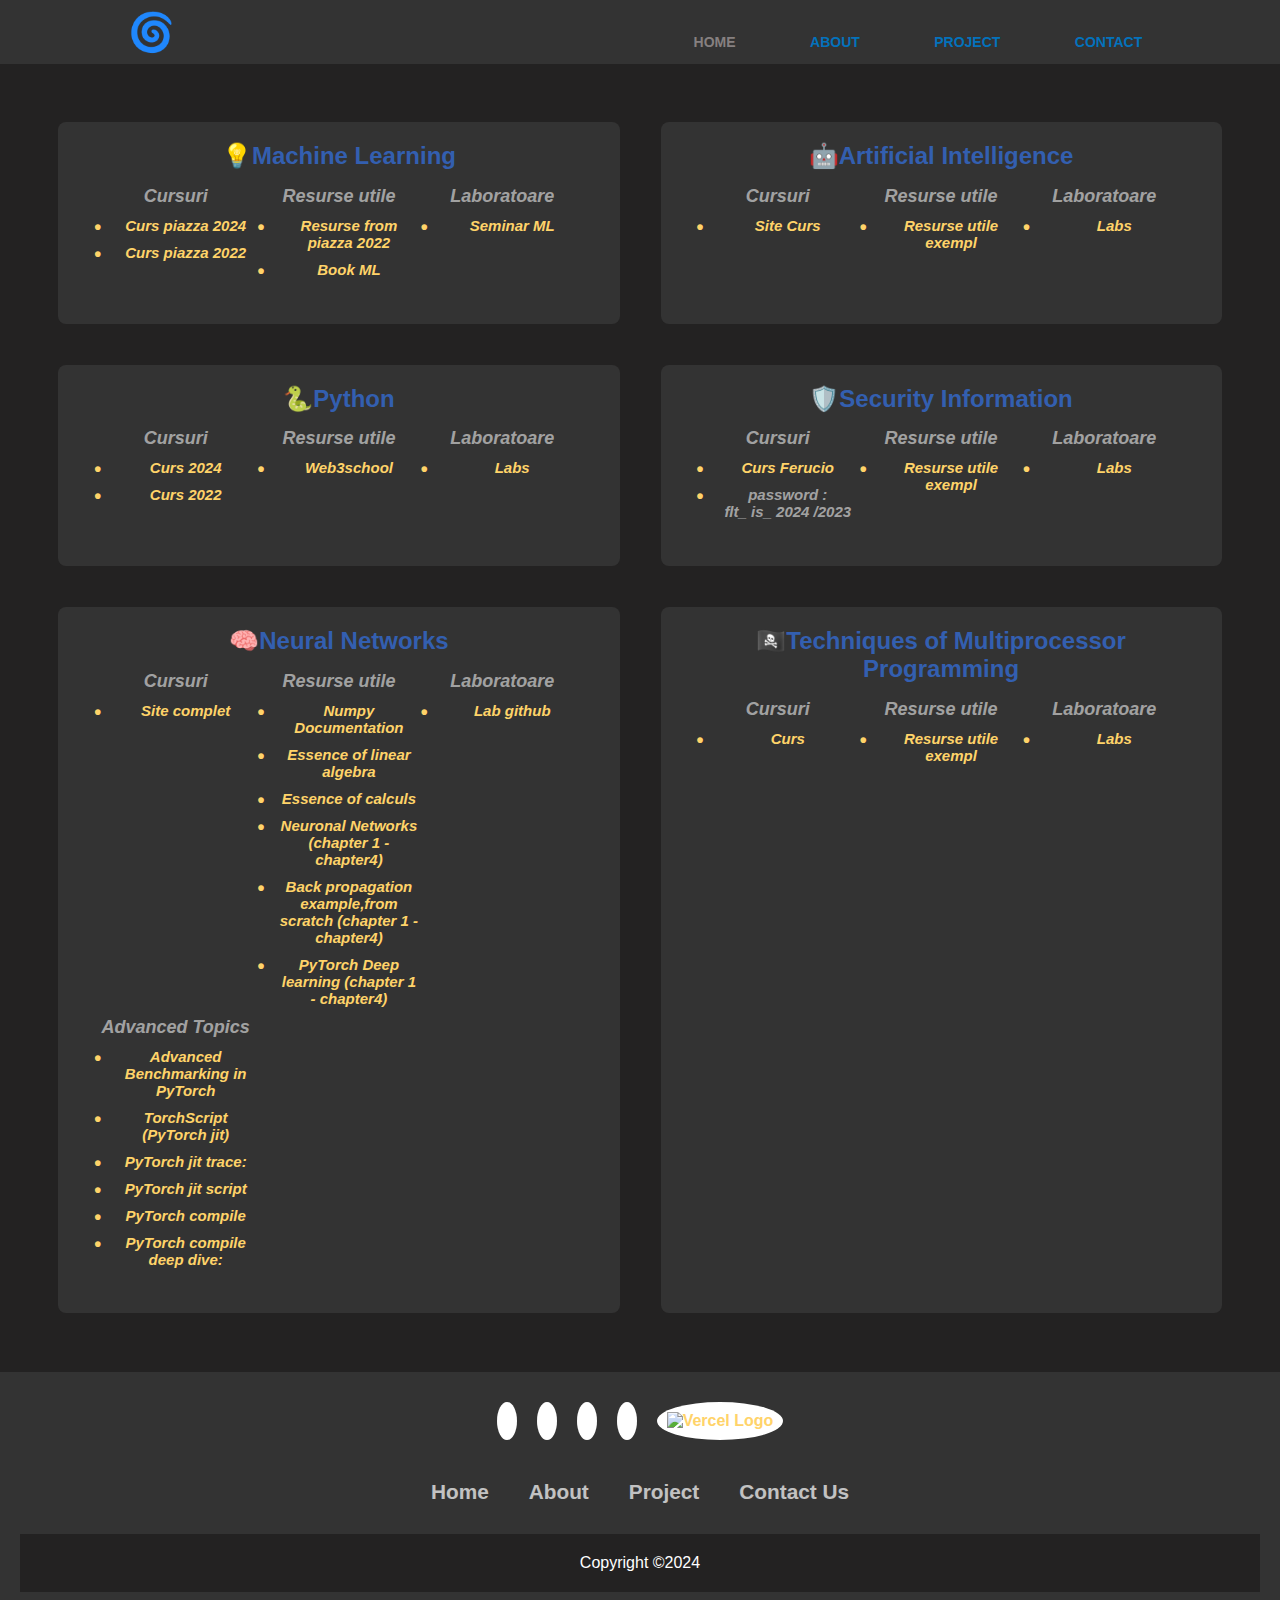
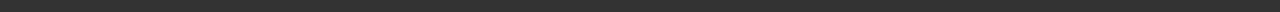
==== index.html @ d726500b "RN update links" ====
<!DOCTYPE html>
<html lang="en">
<head>
  <meta charset="UTF-8">
  <meta name="viewport" content="width=device-width, initial-scale=1.0">
  <title>Worktable</title>
  <link rel="stylesheet" href="style.css">
  <link rel="stylesheet" href="style_header.css">
  <link rel="stylesheet" href="https://cdnjs.cloudflare.com/ajax/libs/font-awesome/6.5.1/css/all.min.css" integrity="sha512-DTOQO9RWCH3ppGqcWaEA1BIZOC6xxalwEsw9c2QQeAIftl+Vegovlnee1c9QX4TctnWMn13TZye+giMm8e2LwA==" crossorigin="anonymous" referrerpolicy="no-referrer" />
  <link rel="stylesheet" href="style_footer.css">

</head>

<header>
    <div class="container_header">
      <h3 class="logo"><a href="#"><h1>🌀</h1></a></h3>      
      <nav>
        <ul>
          <li class = "https://worktable-nine.vercel.app"><a href="#">Home</a></li>
          <li class = ""><a href="#">About</a></li>
          <li class = ""><a href="#">Project</a></li>
          <li class = ""><a href="#">Contact</a></li>  
        </ul>
      </nav>
    </div>
  </header>

<body>
  
  <!-- <header>
    <h1 class = "" id = "" >Facultate Anul3</h1>
  </header> -->
  
  <div class="grid_container">
    <section class="subject">
      <h2>💡Machine Learning</h2>
      <ul class="titles">
        <div class="subject_title_div">Cursuri
          <li><a href="https://piazza.com/class/lt3c1f3tcrzlu" target="_blank">Curs&nbsp;piazza 2024</a></li>
          <li><a href="https://piazza.com/info.uaic.ro/fall2022/ml2022f/resources" target="_blank">Curs&nbsp;piazza 2022</a></li>
        </div>
        <div class="subject_title_div">Resurse&nbsp;utile
          <li><a href="https://piazza.com/info.uaic.ro/fall2022/ml2022f/resources" target="_blank">Resurse from piazza 2022</a></li>
          <li><a href="https://piazza.com/class_profile/get_resource/lt3c1f3tcrzlu/m1hkys49py6dw" target="_blank">Book ML</a></li>
        </div>
        <div class="subject_title_div">Laboratoare
          <li><a href="https://sites.google.com/view/seminarml" target="_blank">Seminar ML</a></li>
        </div>
      </ul>
    </section>

    <section class="subject">
      <h2>🤖Artificial Intelligence</h2>
      <ul class="titles">
        <div class="subject_title_div">Cursuri
          <li><a href="https://sites.google.com/view/iafii/cursuri?authuser=0" target="_blank">Site Curs</a></li>
        </div>
        <div class="subject_title_div">Resurse&nbsp;utile
          <li><a href="" target="_blank">Resurse utile exempl</a></li>
        </div>
        <div class="subject_title_div">Laboratoare
          <li><a href="https://sites.google.com/view/iafii/laboratoare" target="_blank">Labs</a></li>
        </div>
      </ul>
    </section>

    <section class="subject">
      <h2>🐍Python</h2>
      <ul class="titles">
        <div class="subject_title_div">Cursuri
          <li><a href="https://gdt050579.github.io/python-course-fii/administrative.html" target="_blank">Curs 2024</a></li>
          <li><a href="https://sites.google.com/site/fiipythonprogramming/courses?authuser=0" target="_blank">Curs 2022</a></li>
        </div>
        <div class="subject_title_div">Resurse&nbsp;utile
          <li><a href="https://www.w3schools.com/python/python_inheritance.asp" target="_blank">Web3school</a></li>
        </div>
        <div class="subject_title_div">Laboratoare
          <li><a href="https://gdt050579.github.io/python-course-fii/labs.html" target="_blank">Labs</a></li>
        </div>
      </ul>
    </section>

    <section class="subject">
      <h2>🛡️Security Information</h2>
      <ul class="titles">
        <div class="subject_title_div">Cursuri
          <li><a href="https://www.flt-info.eu/course/isec/" target="_blank">Curs Ferucio</a></li>
          <li><p>password&nbsp;: flt_&nbsp;is_&nbsp;2024 /2023</p></li>
        </div>
        <div class="subject_title_div">Resurse&nbsp;utile
          <li><a href="https://exemplu-link5.com" target="_blank">Resurse utile exempl</a></li>
        </div>
        <div class="subject_title_div">Laboratoare
          <li><a href="https://exemplu-link6.com" target="_blank">Labs</a></li>
        </div>
      </ul>
    </section>

    <section class="subject">
      <h2>🧠Neural Networks</h2>
      <ul class="titles">
        <div class="subject_title_div">Cursuri
          <li><a href="https://sites.google.com/view/rbenchea/neural-networks?authuser=0://exemplu-link4.com" target="_blank">Site complet</a></li>
        </div>
        <div class="subject_title_div">Resurse&nbsp;utile
          <li><a href="https://numpy.org/doc/stable/user/absolute_beginners.html" target="_blank">Numpy Documentation</a></li>    
          <li><a href="https://www.youtube.com/playlist?list=PLZHQObOWTQDPD3MizzM2xVFitgF8hE_ab" target="_blank">Essence of linear algebra</a></li>
          <li><a href=" https://www.youtube.com/playlist?list=PLZHQObOWTQDMsr9K-rj53DwVRMYO3t5Yr" target="_blank">Essence of calculs</a></li>
          <li><a href="https://www.youtube.com/playlist?list=PLZHQObOWTQDNU6R1_67000Dx_ZCJB-3pi" target="_blank">Neuronal Networks (chapter 1 - chapter4)</a></li>
          <li><a href="https://drive.google.com/file/d/11pFnI-NvGjAPgBb2nZKVj2dtE3dVI8qe/view" target="_blank">Back propagation example,from scratch (chapter 1 - chapter4)</a></li>
          <li><a href="https://pytorch.org/tutorials/beginner/deep_learning_60min_blitz.html" target="_blank">PyTorch Deep learning (chapter 1 - chapter4)</a></li>       
        </div>
        <div class="subject_title_div">Laboratoare
          <li><a href="https://github.com/Tensor-Reloaded/Advanced-Topics-in-Neural-Networks-Template-2024" target="_blank">Lab github</a></li>
        </div>
        <div class="subject_title_div">Advanced Topics
          <li><a href=": https://pytorch.org/tutorials/recipes/recipes/benchmark.html" target="_blank">Advanced Benchmarking in PyTorch</a></li>
          <li><a href=" https://pytorch.org/docs/stable/jit.html" target="_blank">TorchScript (PyTorch jit)</a></li>
          <li><a href=" https://pytorch.org/docs/stable/generated/torch.jit.trace.html" target="_blank"> PyTorch jit trace:</a></li>
          <li><a href="https://pytorch.org/docs/stable/generated/torch.jit.script.html#torch.jit.script" target="_blank">PyTorch jit script</a></li>
          <li><a href="https://pytorch.org/tutorials/intermediate/torch_compile_tutorial.html
            " target="_blank">PyTorch compile</a></li>
          <li><a href="https://pytorch.org/docs/stable/torch.compiler_dynamo_deepdive.html" target="_blank">PyTorch compile deep dive:</a></li>
        </div>
      </ul>
    </section>

    <section class="subject">
      <h2>🏴‍☠️Techniques of Multiprocessor Programming</h2>
      <ul class="titles">
        <div class="subject_title_div">Cursuri
          <li><a href="https://edu.info.uaic.ro/tehnici-de-programare-multiprocesor/" target="_blank">Curs</a></li>
        </div>
        <div class="subject_title_div">Resurse&nbsp;utile
          <li><a href="" target="_blank">Resurse utile exempl</a></li>
        </div>
        <div class="subject_title_div">Laboratoare
          <li><a href="https://edu.info.uaic.ro/tehnici-de-programare-multiprocesor/" target="_blank">Labs</a></li>
        </div>
      </ul>
    </section>
  </div>

  <!-- <footer>


    <p>Footeer</p>
  </footer> -->
  <footer>
    <div class="footerContainer">
        <div class="socialIcons">
            <a href="https://www.linkedin.com/in/ionut-mihai-simioniuc-27b55b2b7/"><i class="fa-brands fa-linkedin"></i></a>
            <a href="https://github.com/Simioniuc-Ionut"><i class="fa-brands fa-github"></i></a>
            <a href="https://www.facebook.com/simioniuc.ionut?locale=ro_RO"><i class="fa-brands fa-facebook"></i></a>
            <a href="https://www.instagram.com/simioniucionut/"><i class="fa-brands fa-instagram"></i></a>
            <a href="https://vercel.com/simioniuc-ionuts-projects"><img src="https://assets.vercel.com/image/upload/v1538361091/repositories/vercel/logo.png" alt="Vercel Logo" height="30"></a>
            
        </div>
        <div class="footerNav">
            <ul><li><a href="">Home</a></li>
                <li><a href="">About</a></li>
                <li><a href="">Project</a></li>
                <li><a href="">Contact Us</a></li>
            </ul>
        </div>
        
    </div>
    <div class="footerBottom">
        <p>Copyright &copy;2024</p>
    </div>
</footer>
  <script src="nav_button.js"></script>
</body>

</html>
---- style.css ----
/* Global Styles */

body {
    background-color: #232222;
    color: #d2cfcf;
    font-family: 'Arial', sans-serif;
    margin: 0;
    padding: 0;
  }
  
  h1 {
    color: #0372bc;
  }
  
  .subject {
    background-color: #333;
    margin: 20px;
    padding: 20px;
    border-radius: 8px; 
  }
  
  h2 {
    color: #335fb0;
  }
  
  ul {
    list-style-type: none;
    padding: 0;
  }

  a {
    color: #ffd369;
    text-decoration: none;
    font-weight: bold;
  }
  
  a:hover {
    color:aliceblue;
    text-shadow: 2px 2px 5px #999;
  }
  
  footer {
    text-align: center;
    padding: 20px;
    background-color: #333;
    color: #335fb0;
    width: 100%;
    position: relative;
    bottom: 0;
    left: 0;
  } 
 /* Global style for grid container */
.grid_container {
  display: grid;
  gap: 1px;
  text-align: center;
  padding: 3%;
}

/* Larger screens: 901px and above */
@media screen and (min-width: 901px) {
  .grid_container {
    grid-template-columns: 1fr 1fr;
  }

  .grid_container .titles {
    display: grid;
    grid-template-columns: 1fr 1fr 1fr;
    grid-column: 1 / 3;
    border-radius: 20px;
    padding: 3%;
  }
}

/* Medium screens: 500px to 900px */
@media screen and (min-width: 590px) and (max-width: 900px) {
  .grid_container {
    grid-template-columns: 1fr 1fr;
    border-radius: 20px;
  }

  .grid_container .titles {
    display: grid;
    grid-template-columns: 1fr 1fr;
  }
}

/* Small screens: below 500px */
@media screen and (max-width: 590px) {
  .grid_container {
    grid-template-columns: 1fr;
  }

  .grid_container .titles {
    display: grid;
    grid-template-columns: 1fr 1fr;
  }
}

@media screen and (max-width: 300px) {
  .grid_container {
    grid-template-columns: 1fr;
  }

  .grid_container .titles {
    display: grid;
    grid-template-columns: 1fr;
  }
}

    /* this is style for div */
    .subject_title_div {
      color: rgba(227, 227, 227, 0.647);
      font-style: italic;
      font-weight: bold;
      text-size-adjust: 20px;
      font-size: 18px;
    }
    
    .subject_title_div li {
      margin: 10px 0;
      position: relative;
      padding-left: 20px;
      font-size: 15px;
    }

    .subject_title_div li::before {
      content: '•';
      color: #ffd369;
      position: absolute;
      left: 0;
      font-size: 20px;
      line-height: 1;
    }
---- style_header.css ----
@import url('https://fonts.googleapis.com/css?family=Work+Sans:400,600');

.container_header {
	width: 80%;
	margin: 0 auto;
}

header {
  background: #333;
  z-index: 1000; /* Asigură că navbar-ul rămâne deasupra altor elemente */
  position: sticky;
  top: 0;
}

header::after {
  content: '';
  display: table;
  clear: both;
} 

.logo {
  float: left;
  padding: 10px 0;
  color: #0372bc;
}

nav {
  display: flex;
  justify-content: flex-end;
  
}

nav ul {
  margin: 0;
  padding: 10px 1%;
  list-style: none;
}

nav li {
  display: inline-block;
  margin-left: 70px;
  padding-top: 23px;
  position: relative;
}

nav a {
  color: #0372bc;
  text-decoration: none;
  text-transform: uppercase;
  font-size: 14px;
}

nav a:hover {
  color: #000;
}
nav li:first-child a {
  color: rgb(134, 128, 128);
}
nav a::before {
  content: '';
  display: block;
  height: 5px;
  background-color: #0372bc;

  position: absolute;
  top: 0;
  width: 0%;

  transition: all ease-in-out 250ms;
}

nav a:hover::before {
  width: 100%;
}
---- style_footer.css ----
*{
  padding: 0;
  margin: 0;
  box-sizing: border-box;
}
footer{
  background-color: #333;
}
.footerContainer{
  width: 100%;
  padding: auto auto auto ;
}
.socialIcons{
  display: flex;
  justify-content: center;
}
.socialIcons a{
  text-decoration: none;
  padding:  10px;
  background-color: white;
  margin: 10px;
  border-radius: 50%;
}
.socialIcons a i{
  font-size: 2em;
  color: #335fb0;
  opacity: 0,9;
}
/* Hover affect on social media icon */
.socialIcons a:hover{
  background-color: #000;
  transition: 0.5s;
}
.socialIcons a:hover i{
  color: white;
  transition: 0.5s;
}
.footerNav{
  margin: 30px 0;
}
.footerNav ul{
  display: flex;
  justify-content: center;
  list-style-type: none;
}
.footerNav ul li a{
  color:white;
  margin: 20px;
  text-decoration: none;
  font-size: 1.3em;
  opacity: 0.7;
  transition: 0.5s;

}
.footerNav ul li a:hover{
  opacity: 1;
}
.footerBottom{
  background-color: #232222;
  padding: 20px;
  text-align: center;
}
.footerBottom p{
  color: white;
}
.designer{
  opacity: 0.7;
  text-transform: uppercase;
  letter-spacing: 1px;
  font-weight: 400;
  margin: 0px 5px;
}
@media (max-width: 700px){
  .footerNav ul{
      flex-direction: column;
  } 
  .footerNav ul li{
      width:100%;
      text-align: center;
      margin: 10px;
  }
  .socialIcons a{
      padding: 8px;
      margin: 4px;
  }
}
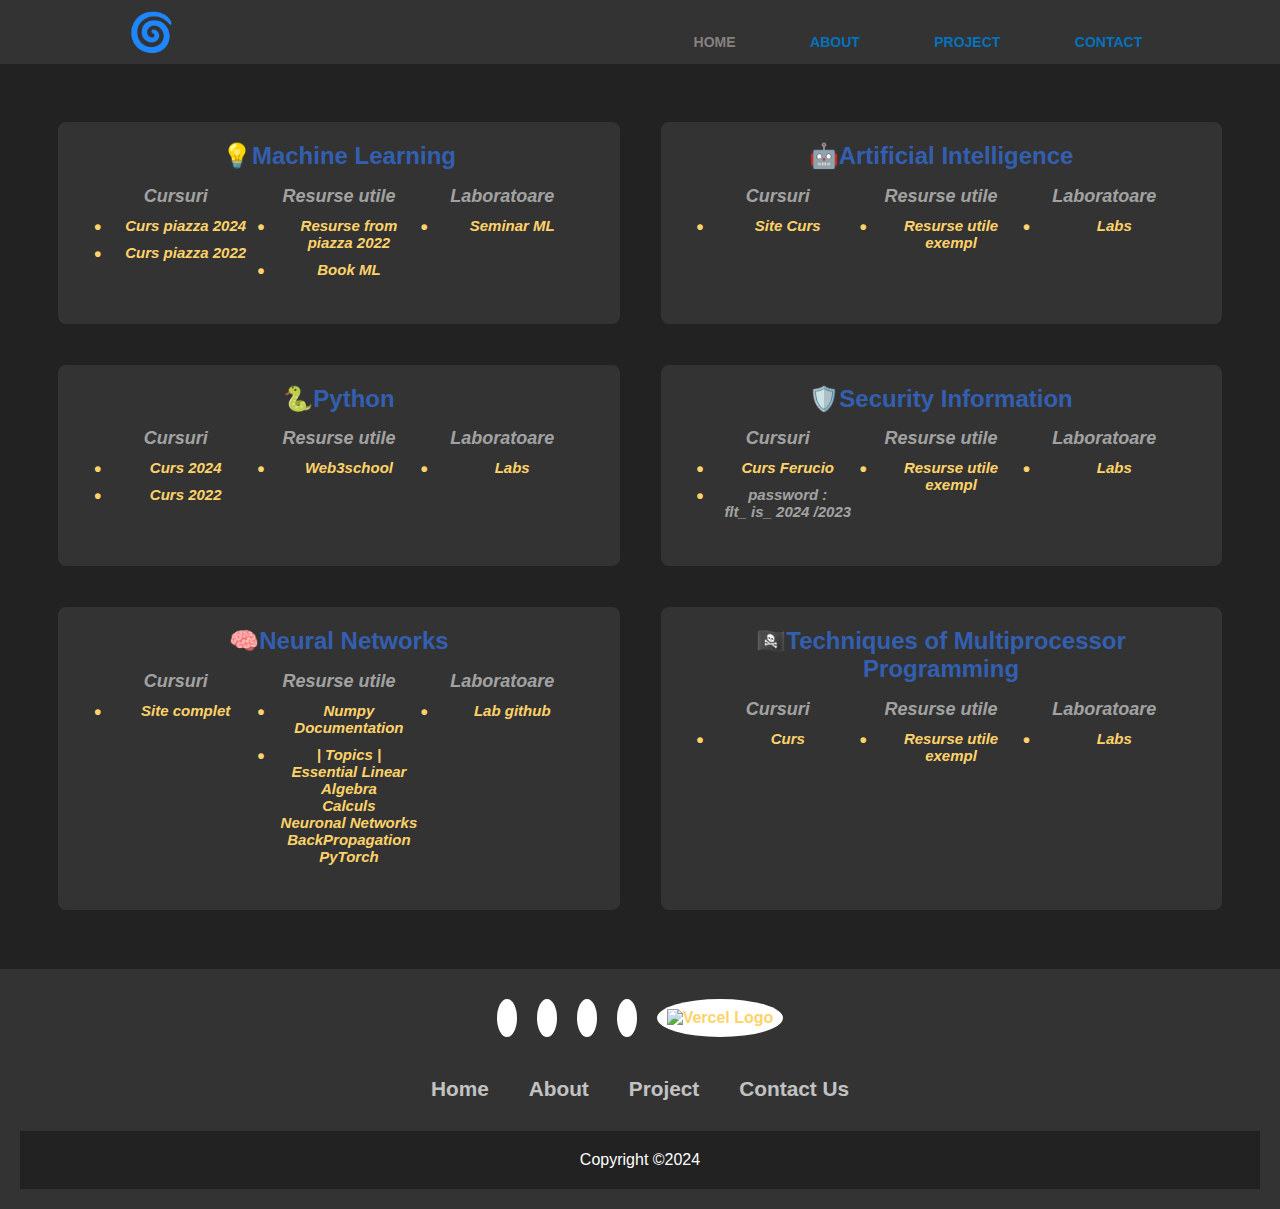
==== commit 7efaa80e: "RN update links" ====
--- a/index.html
+++ b/index.html
@@ -104,23 +104,11 @@
         </div>
         <div class="subject_title_div">Resurse&nbsp;utile
           <li><a href="https://numpy.org/doc/stable/user/absolute_beginners.html" target="_blank">Numpy Documentation</a></li>    
-          <li><a href="https://www.youtube.com/playlist?list=PLZHQObOWTQDPD3MizzM2xVFitgF8hE_ab" target="_blank">Essence of linear algebra</a></li>
-          <li><a href=" https://www.youtube.com/playlist?list=PLZHQObOWTQDMsr9K-rj53DwVRMYO3t5Yr" target="_blank">Essence of calculs</a></li>
-          <li><a href="https://www.youtube.com/playlist?list=PLZHQObOWTQDNU6R1_67000Dx_ZCJB-3pi" target="_blank">Neuronal Networks (chapter 1 - chapter4)</a></li>
-          <li><a href="https://drive.google.com/file/d/11pFnI-NvGjAPgBb2nZKVj2dtE3dVI8qe/view" target="_blank">Back propagation example,from scratch (chapter 1 - chapter4)</a></li>
-          <li><a href="https://pytorch.org/tutorials/beginner/deep_learning_60min_blitz.html" target="_blank">PyTorch Deep learning (chapter 1 - chapter4)</a></li>       
+         
+         <li><a href="https://github.com/Tensor-Reloaded/Advanced-Topics-in-Neural-Networks-Template-2024/tree/main/Lab01" target="_blank">| Topics |<br />Essential Linear Algebra <br /> Calculs <br /> Neuronal Networks <br /> BackPropagation <br /> PyTorch</a></li>         
         </div>
         <div class="subject_title_div">Laboratoare
           <li><a href="https://github.com/Tensor-Reloaded/Advanced-Topics-in-Neural-Networks-Template-2024" target="_blank">Lab github</a></li>
-        </div>
-        <div class="subject_title_div">Advanced Topics
-          <li><a href=": https://pytorch.org/tutorials/recipes/recipes/benchmark.html" target="_blank">Advanced Benchmarking in PyTorch</a></li>
-          <li><a href=" https://pytorch.org/docs/stable/jit.html" target="_blank">TorchScript (PyTorch jit)</a></li>
-          <li><a href=" https://pytorch.org/docs/stable/generated/torch.jit.trace.html" target="_blank"> PyTorch jit trace:</a></li>
-          <li><a href="https://pytorch.org/docs/stable/generated/torch.jit.script.html#torch.jit.script" target="_blank">PyTorch jit script</a></li>
-          <li><a href="https://pytorch.org/tutorials/intermediate/torch_compile_tutorial.html
-            " target="_blank">PyTorch compile</a></li>
-          <li><a href="https://pytorch.org/docs/stable/torch.compiler_dynamo_deepdive.html" target="_blank">PyTorch compile deep dive:</a></li>
         </div>
       </ul>
     </section>
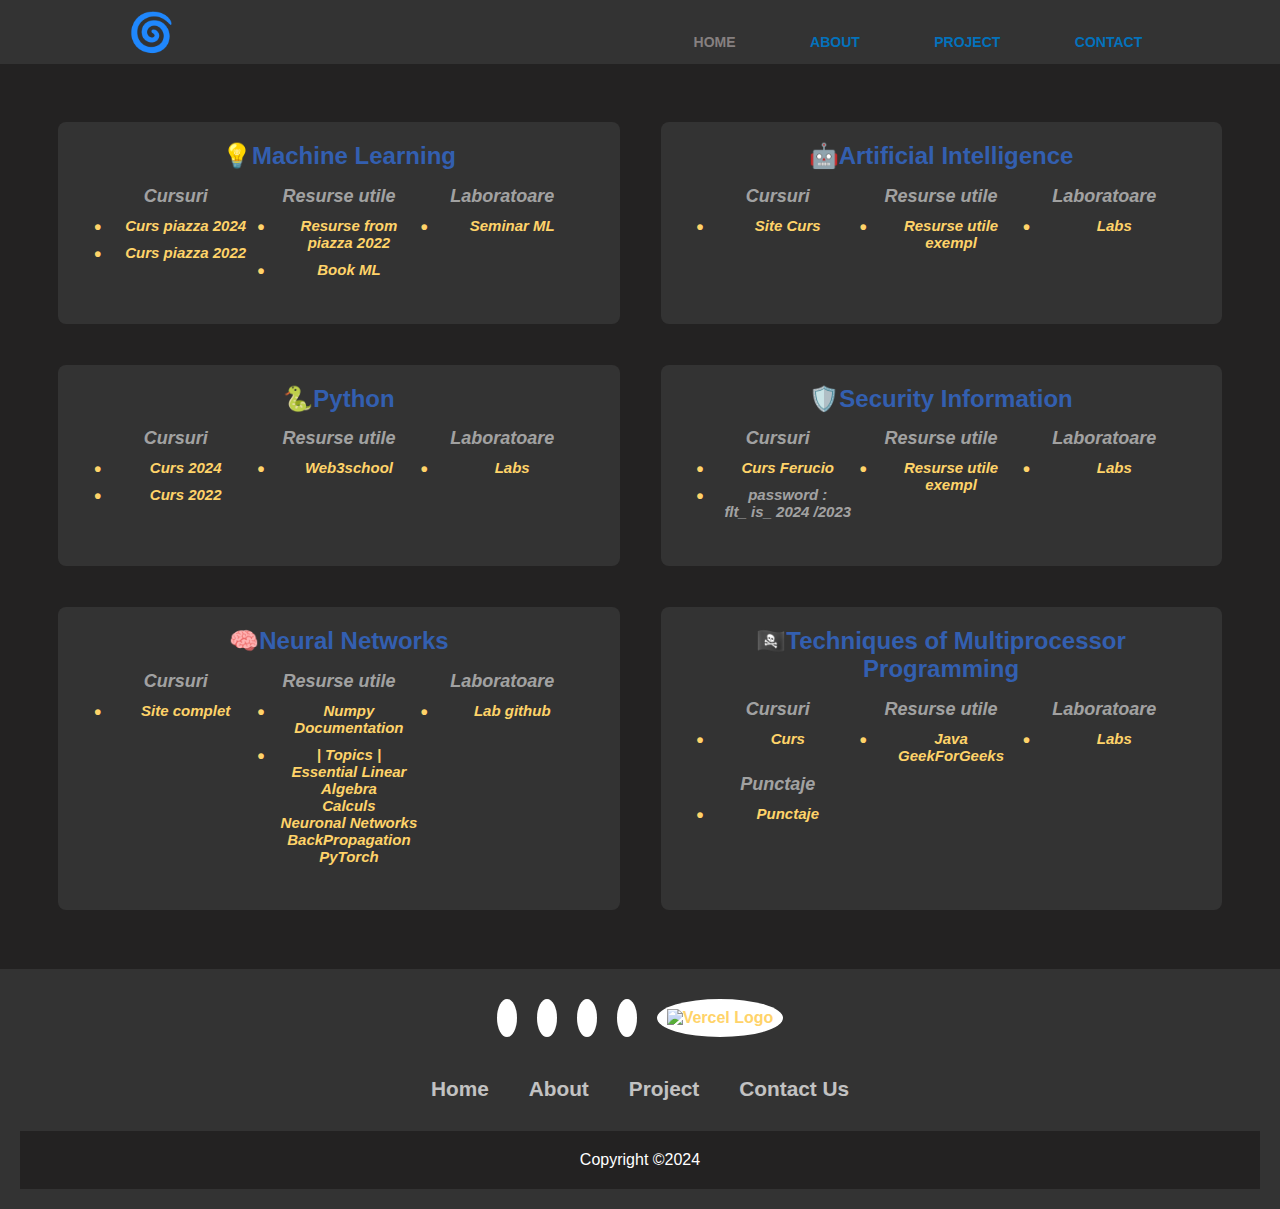
==== commit 71f0b632: "up threads" ====
--- a/index.html
+++ b/index.html
@@ -104,7 +104,6 @@
         </div>
         <div class="subject_title_div">Resurse&nbsp;utile
           <li><a href="https://numpy.org/doc/stable/user/absolute_beginners.html" target="_blank">Numpy Documentation</a></li>    
-         
          <li><a href="https://github.com/Tensor-Reloaded/Advanced-Topics-in-Neural-Networks-Template-2024/tree/main/Lab01" target="_blank">| Topics |<br />Essential Linear Algebra <br /> Calculs <br /> Neuronal Networks <br /> BackPropagation <br /> PyTorch</a></li>         
         </div>
         <div class="subject_title_div">Laboratoare
@@ -120,20 +119,18 @@
           <li><a href="https://edu.info.uaic.ro/tehnici-de-programare-multiprocesor/" target="_blank">Curs</a></li>
         </div>
         <div class="subject_title_div">Resurse&nbsp;utile
-          <li><a href="" target="_blank">Resurse utile exempl</a></li>
+          <li><a href="https://www.geeksforgeeks.org/spring-framework-annotations/" target="_blank">Java GeekForGeeks</a></li>
         </div>
         <div class="subject_title_div">Laboratoare
           <li><a href="https://edu.info.uaic.ro/tehnici-de-programare-multiprocesor/" target="_blank">Labs</a></li>
+        </div>
+        <div class="subject_title_div">Punctaje
+          <li><a href="https://docs.google.com/spreadsheets/d/e/2PACX-1vQnFg6eKT-QRiGsg1CLa5VJKqfZa6wK_-fcFbanafBvInK4JlCS5NIIPK_Rg5sVHC-NeNwG0PbG29uz/pubhtml" target="_blank">Punctaje</a></li>
         </div>
       </ul>
     </section>
   </div>
 
-  <!-- <footer>
-
-
-    <p>Footeer</p>
-  </footer> -->
   <footer>
     <div class="footerContainer">
         <div class="socialIcons">
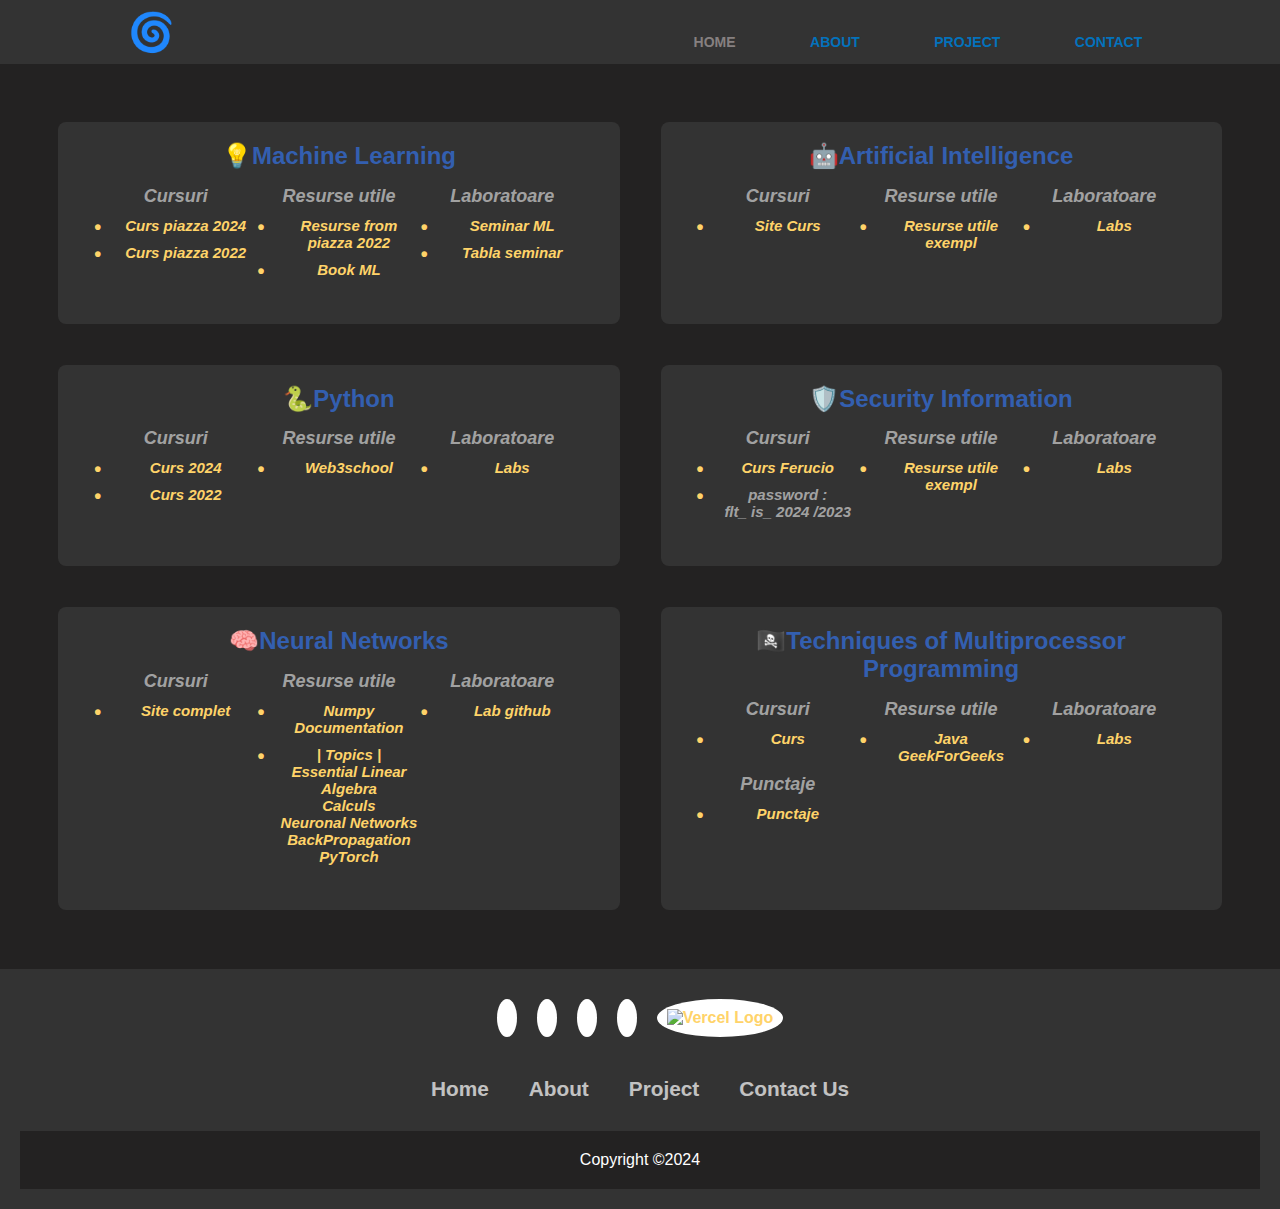
==== commit 46585dae: "up threads" ====
--- a/index.html
+++ b/index.html
@@ -45,7 +45,9 @@
         </div>
         <div class="subject_title_div">Laboratoare
           <li><a href="https://sites.google.com/view/seminarml" target="_blank">Seminar ML</a></li>
+          <li><a href="https://onedrive.live.com/view.aspx?resid=E6354D0391C651EA!sd50a7ae20b2743b7817b094498ae941d&migratedtospo=true&redeem=aHR0cHM6Ly8xZHJ2Lm1zL28vYy9lNjM1NGQwMzkxYzY1MWVhL0V1SjZDdFVuQzdkRGdYc0pSSml1bEIwQjlab2xOZ0ZENHdfRkRpSmdDZWs0LWc_ZT1UY2tuZm8&wd=target%28Week%202.one%7C%2FB4%7Caf00413d-6903-41c8-98bb-6b3398f98f5c%2F%29&wdorigin=NavigationUrl" target="_blank">Tabla seminar</a></li>
         </div>
+        
       </ul>
     </section>
 
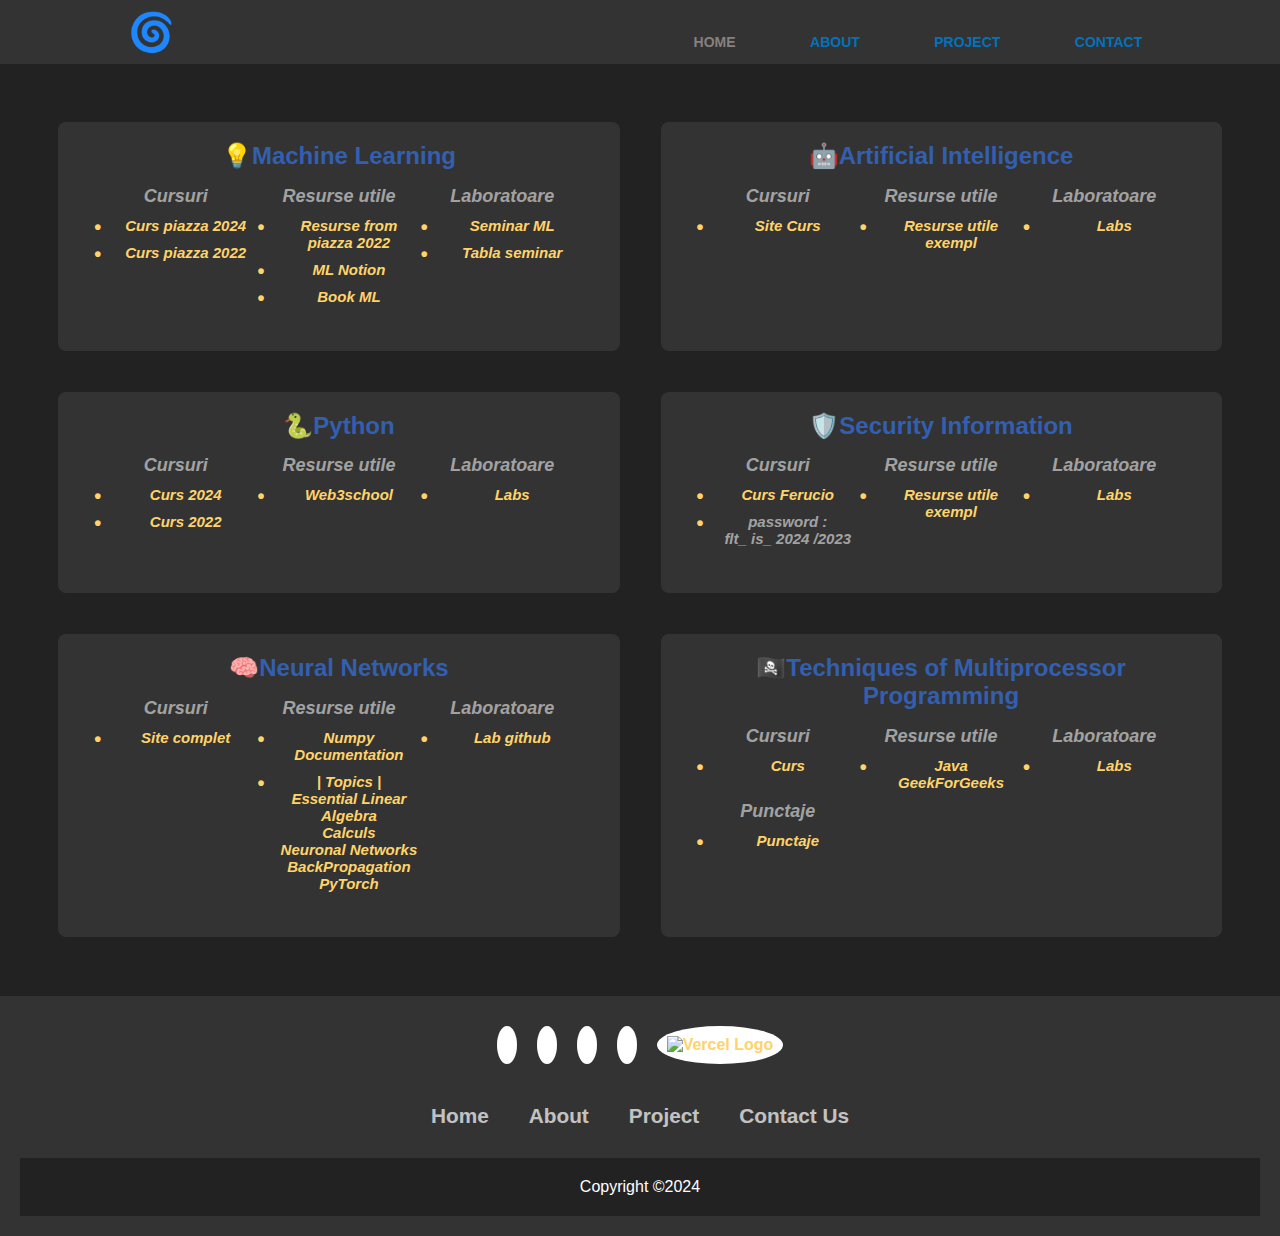
==== commit 0135d6a2: "new link ML" ====
--- a/index.html
+++ b/index.html
@@ -41,6 +41,7 @@
         </div>
         <div class="subject_title_div">Resurse&nbsp;utile
           <li><a href="https://piazza.com/info.uaic.ro/fall2022/ml2022f/resources" target="_blank">Resurse from piazza 2022</a></li>
+          <li><a href="https://quilled-club-515.notion.site/Machine-Learning-1901c8dcaa9b452c95384e9ef16ee0b0" target="_blank">ML Notion</a></li>
           <li><a href="https://piazza.com/class_profile/get_resource/lt3c1f3tcrzlu/m1hkys49py6dw" target="_blank">Book ML</a></li>
         </div>
         <div class="subject_title_div">Laboratoare
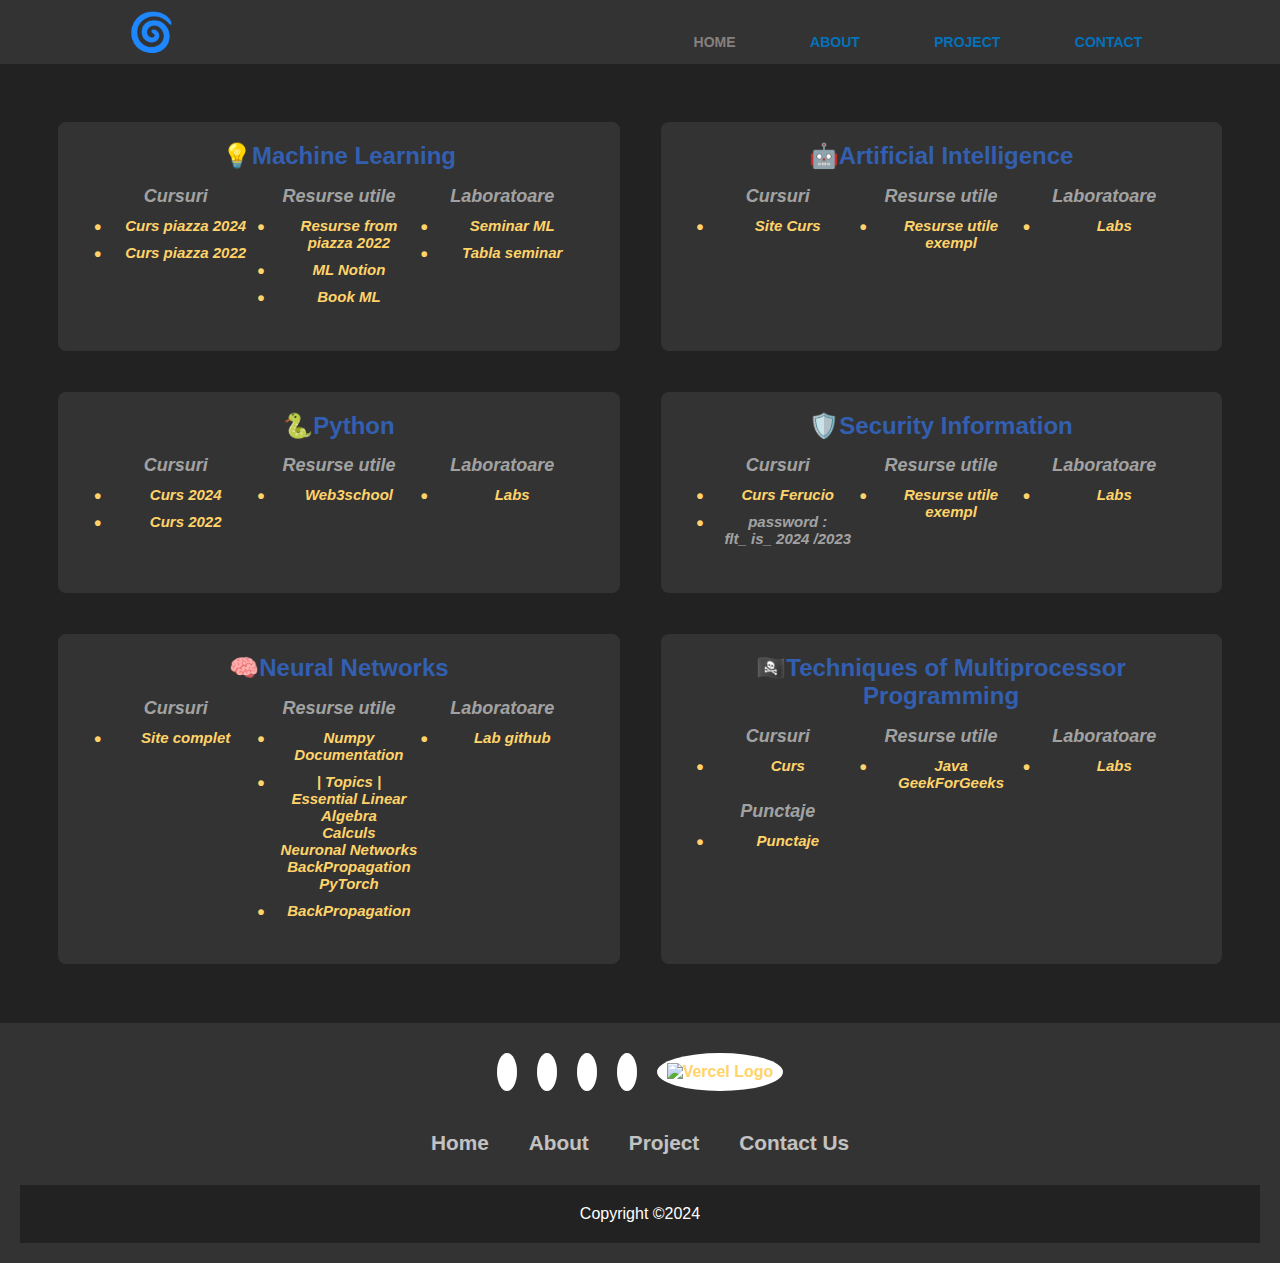
==== commit 5c06ad82: "Up rn link" ====
--- a/index.html
+++ b/index.html
@@ -4,26 +4,10 @@
   <meta charset="UTF-8">
   <meta name="viewport" content="width=device-width, initial-scale=1.0">
   <title>Worktable</title>
-  <link rel="stylesheet" href="style.css">
-  <link rel="stylesheet" href="style_header.css">
-  <link rel="stylesheet" href="https://cdnjs.cloudflare.com/ajax/libs/font-awesome/6.5.1/css/all.min.css" integrity="sha512-DTOQO9RWCH3ppGqcWaEA1BIZOC6xxalwEsw9c2QQeAIftl+Vegovlnee1c9QX4TctnWMn13TZye+giMm8e2LwA==" crossorigin="anonymous" referrerpolicy="no-referrer" />
-  <link rel="stylesheet" href="style_footer.css">
+  <div id="links"></div>
 
 </head>
-
-<header>
-    <div class="container_header">
-      <h3 class="logo"><a href="#"><h1>🌀</h1></a></h3>      
-      <nav>
-        <ul>
-          <li class = "https://worktable-nine.vercel.app"><a href="#">Home</a></li>
-          <li class = ""><a href="#">About</a></li>
-          <li class = ""><a href="#">Project</a></li>
-          <li class = ""><a href="#">Contact</a></li>  
-        </ul>
-      </nav>
-    </div>
-  </header>
+  <div id="header"></div>
 
 <body>
   
@@ -107,7 +91,8 @@
         </div>
         <div class="subject_title_div">Resurse&nbsp;utile
           <li><a href="https://numpy.org/doc/stable/user/absolute_beginners.html" target="_blank">Numpy Documentation</a></li>    
-         <li><a href="https://github.com/Tensor-Reloaded/Advanced-Topics-in-Neural-Networks-Template-2024/tree/main/Lab01" target="_blank">| Topics |<br />Essential Linear Algebra <br /> Calculs <br /> Neuronal Networks <br /> BackPropagation <br /> PyTorch</a></li>         
+         <li><a href="https://github.com/Tensor-Reloaded/Advanced-Topics-in-Neural-Networks-Template-2024/tree/main/Lab01" target="_blank">| Topics |<br />Essential Linear Algebra <br /> Calculs <br /> Neuronal Networks <br /> BackPropagation <br /> PyTorch</a></li>      
+         <li><a href="https://medium.com/@14prakash/back-propagation-is-very-simple-who-made-it-complicated-97b794c97e5c" target="_blank">BackPropagation</a></li>   
         </div>
         <div class="subject_title_div">Laboratoare
           <li><a href="https://github.com/Tensor-Reloaded/Advanced-Topics-in-Neural-Networks-Template-2024" target="_blank">Lab github</a></li>
@@ -134,30 +119,27 @@
     </section>
   </div>
 
-  <footer>
-    <div class="footerContainer">
-        <div class="socialIcons">
-            <a href="https://www.linkedin.com/in/ionut-mihai-simioniuc-27b55b2b7/"><i class="fa-brands fa-linkedin"></i></a>
-            <a href="https://github.com/Simioniuc-Ionut"><i class="fa-brands fa-github"></i></a>
-            <a href="https://www.facebook.com/simioniuc.ionut?locale=ro_RO"><i class="fa-brands fa-facebook"></i></a>
-            <a href="https://www.instagram.com/simioniucionut/"><i class="fa-brands fa-instagram"></i></a>
-            <a href="https://vercel.com/simioniuc-ionuts-projects"><img src="https://assets.vercel.com/image/upload/v1538361091/repositories/vercel/logo.png" alt="Vercel Logo" height="30"></a>
-            
-        </div>
-        <div class="footerNav">
-            <ul><li><a href="">Home</a></li>
-                <li><a href="">About</a></li>
-                <li><a href="">Project</a></li>
-                <li><a href="">Contact Us</a></li>
-            </ul>
-        </div>
-        
-    </div>
-    <div class="footerBottom">
-        <p>Copyright &copy;2024</p>
-    </div>
-</footer>
+  <div id="footer"></div>
   <script src="nav_button.js"></script>
 </body>
+<script>
+  document.addEventListener("DOMContentLoaded", function() {
+     fetch('assets/includes/header.html')
+       .then(response => response.text())
+       .then(data => {
+         document.getElementById("header").innerHTML = data;
+       });
 
+     fetch('assets/includes/footer.html')
+       .then(response => response.text())
+       .then(data => {
+         document.getElementById("footer").innerHTML = data;
+       });
+     fetch('assets/includes/links.html')
+       .then(response => response.text())
+       .then(data => {
+         document.getElementById("links").innerHTML = data;
+       });
+   });
+</script>
 </html>
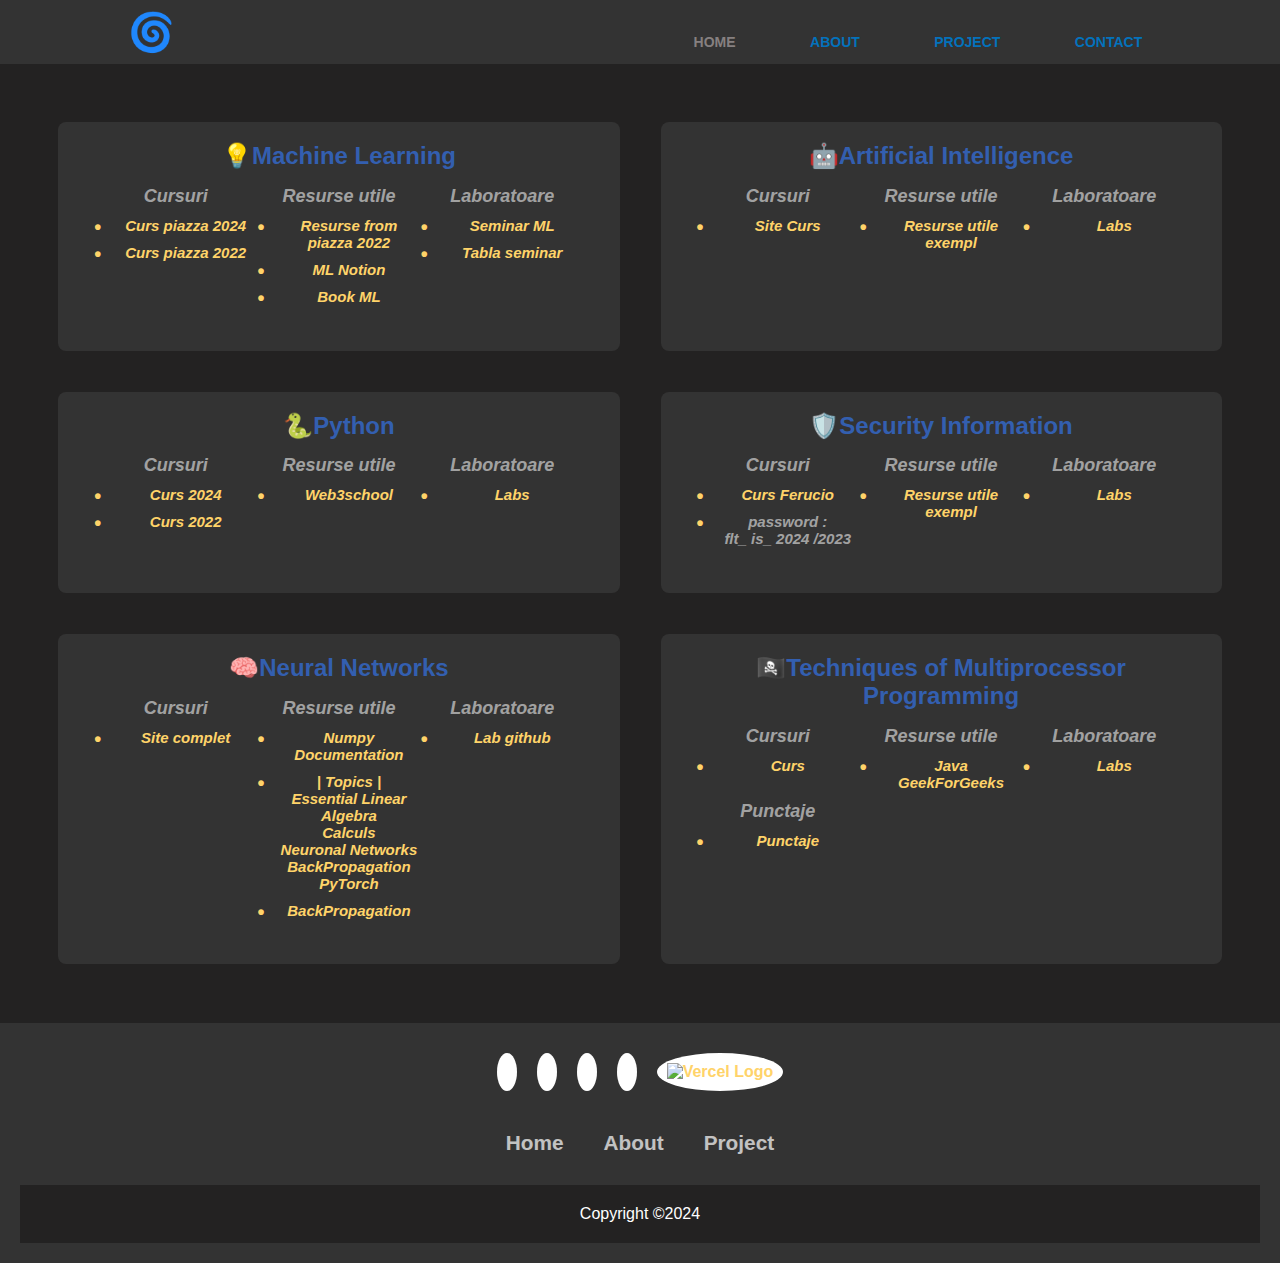
==== commit 894a525b: "Project Drugs ,add features" ====
--- a/index.html
+++ b/index.html
@@ -120,7 +120,7 @@
   </div>
 
   <div id="footer"></div>
-  <script src="nav_button.js"></script>
+
 </body>
 <script>
   document.addEventListener("DOMContentLoaded", function() {
